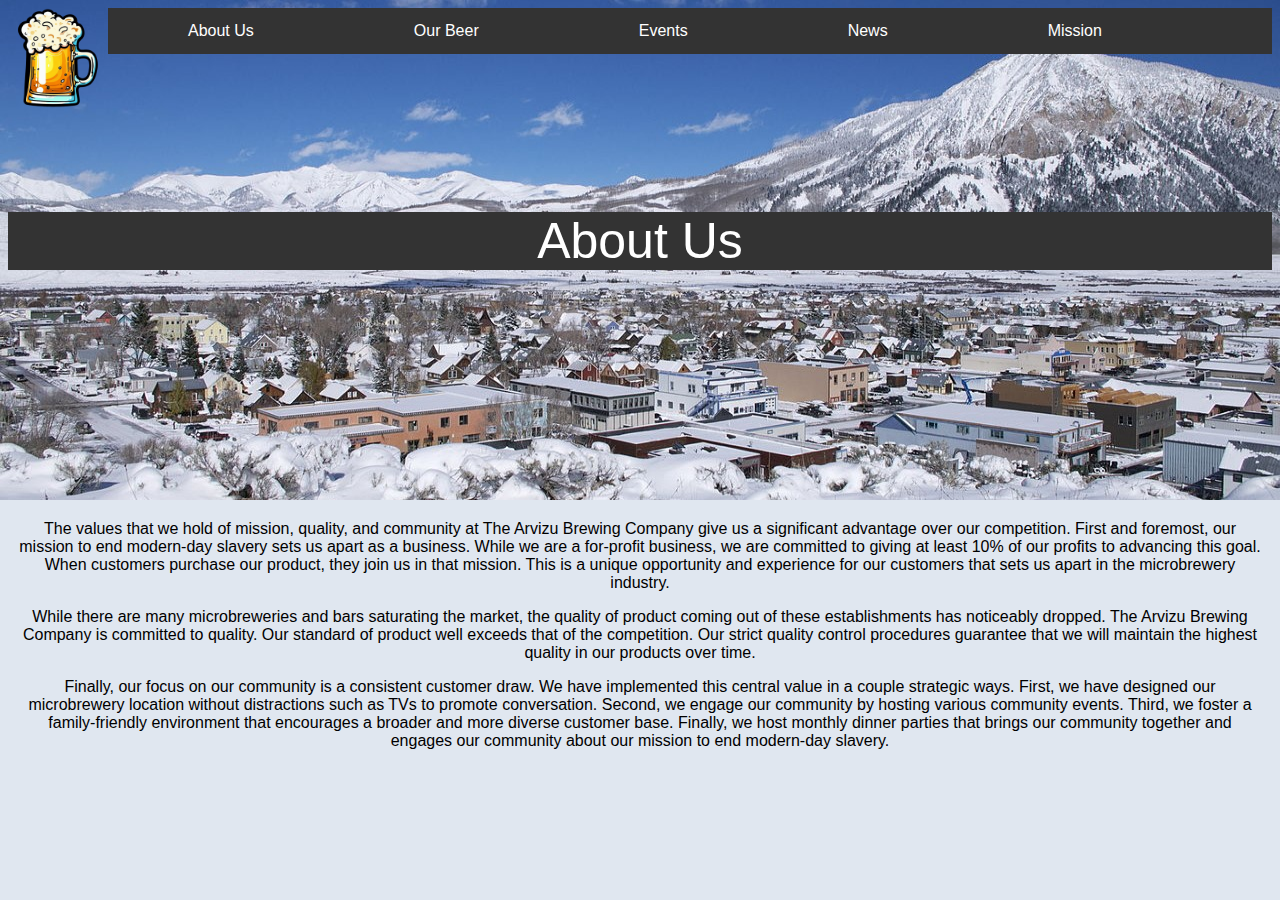
==== AboutUs.html @ 07cfa551 "Add files via upload" ====
<!doctype html>
<html lang="en-US">
  <head>
    <meta charset="utf-8" />
    <title>The Arvizu Brewing Company - About Us</title>
    <link rel="stylesheet" href="styles.css">  
  </head>
    
    
  <body>
      
    <header>
        
    <a href="index.html"> <img src="beericon.png"
                                      atl="Arvizu Brewing Homepage"
                                      width= "100" height="100" title="Arvizu Brewing Home Page"/> </a>
    
    
      <ul>
        <li><a href="AboutUs.html">About Us</a></li>
        <li><a href="OurBeer.html">Our Beer</a></li>
        <li><a href="Events.html">Events</a></li>
        <li><a href="News.html">News</a></li>
        <li><a href="Mission.html">Mission</a></li>
        <li><a href="ContactUs.html">Contact Us</a></li>
      </ul>
    
    </header>  
      <Name>
      <h1>About Us</h1>
      </Name>
<description>     
<p>
The values that we hold of mission, quality, and community at The Arvizu Brewing Company give us a significant advantage over our competition.
First and foremost, our mission to end modern-day slavery sets us apart as a business. While we are a for-profit business, we are committed to giving at least 10% of our profits to advancing this goal. When customers purchase our product, they join us in that mission. This is a unique opportunity and experience for our customers that sets us apart in the microbrewery industry.</p>
<p>While there are many microbreweries and bars saturating the market, the quality of product coming out of these establishments has noticeably dropped. The Arvizu Brewing Company is committed to quality. Our standard of product well exceeds that of the competition. Our strict quality control procedures guarantee that we will maintain the highest quality in our products over time.</p>
<p>Finally, our focus on our community is a consistent customer draw. We have implemented this central value in a couple strategic ways. First, we have designed our microbrewery location without distractions such as TVs to promote conversation. Second, we engage our community by hosting various community events. Third, we foster a family-friendly environment that encourages a broader and more diverse customer base. Finally, we host monthly dinner parties that brings our community together and engages our community about our mission to end modern-day slavery.</p>
</description>
    </body>
---- styles.css ----
html {
    
    background: #E0E7F0;
    background-image: url(CrestedButteBackground.jpg);
    background-size: 100% 500px;
    background-repeat: no-repeat;
}

body {
    
}

header {
    display: flex;
}

Name {
    display: block;
    text-align: center;
    background-color: #333;
    color: white;
    margin-top: 100px;
}


ul {
  list-style-type: none;
  margin: 0;
  padding: 0;
  overflow: hidden;
  background-color: #333;
  height: 46px;
}

li {
  float: left;
  font-family: "Open Sans", sans-serif;
  font-size: auto;
  font-weight: 500;
  font-style: normal;    
}

li a {
  display: block;
  color: white;
  text-align: center;
  padding: 14px 80px;
  text-decoration: none;
}

li a:hover {
  background-color: #111;
}

description {
    display: block;
    margin-top: 250px;
    margin-right: 10px;
    margin-left: 10px;
    text-align: center;
}

info {
  display: flex;
    margin-top: 80px;
}

hours {
 display: block;
 text-align: center;
    padding: 10px;
    margin: 50px;
    margin-left: 450px;
}

location {
  display: block;
    text-align: center;
    padding: 10px;
    margin: 50px;
}

p {
  font-family: "Open Sans", sans-serif;
  font-size: auto;
  font-weight: 500;
  font-style: normal;
}

h1 {
  font-family: "Raleway", sans-serif;
  font-size: 50px;
  font-weight: 500;
  font-style: bold;
}

h2 {
  font-family: "Raleway", sans-serif;
  font-size: auto;
  font-weight: 300;
  font-style: normal;   
}
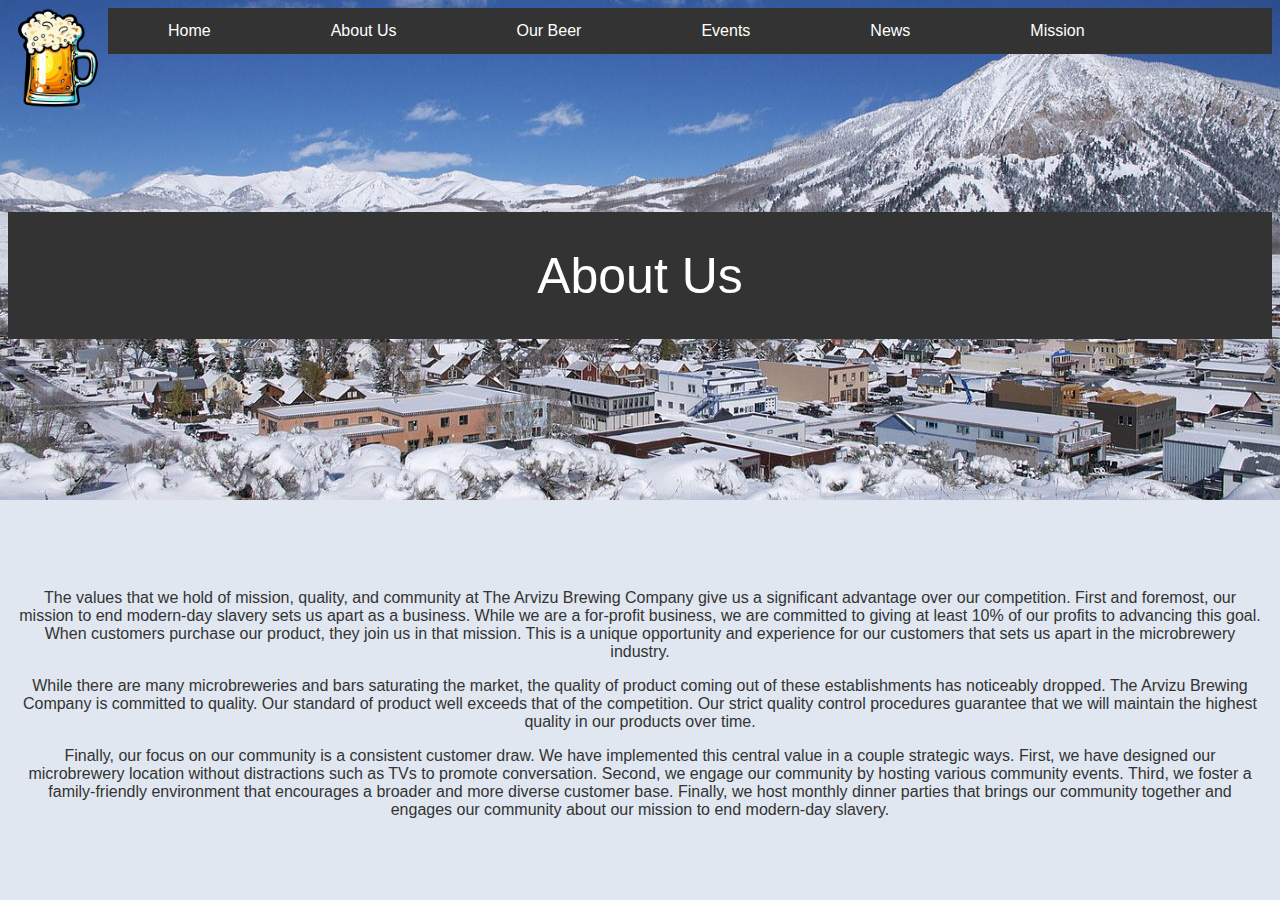
==== commit b2d7bcc1: "Add files via upload" ====
--- a/AboutUs.html
+++ b/AboutUs.html
@@ -17,6 +17,7 @@
     
     
       <ul>
+        <li><a href="index.html">Home</a></li>  
         <li><a href="AboutUs.html">About Us</a></li>
         <li><a href="OurBeer.html">Our Beer</a></li>
         <li><a href="Events.html">Events</a></li>
@@ -36,4 +37,6 @@
 <p>While there are many microbreweries and bars saturating the market, the quality of product coming out of these establishments has noticeably dropped. The Arvizu Brewing Company is committed to quality. Our standard of product well exceeds that of the competition. Our strict quality control procedures guarantee that we will maintain the highest quality in our products over time.</p>
 <p>Finally, our focus on our community is a consistent customer draw. We have implemented this central value in a couple strategic ways. First, we have designed our microbrewery location without distractions such as TVs to promote conversation. Second, we engage our community by hosting various community events. Third, we foster a family-friendly environment that encourages a broader and more diverse customer base. Finally, we host monthly dinner parties that brings our community together and engages our community about our mission to end modern-day slavery.</p>
 </description>
-    </body>+
+</body>
+</html>--- a/styles.css
+++ b/styles.css
@@ -20,6 +20,7 @@
     background-color: #333;
     color: white;
     margin-top: 100px;
+    padding: 1px;
 }
 
 
@@ -44,7 +45,7 @@
   display: block;
   color: white;
   text-align: center;
-  padding: 14px 80px;
+  padding: 14px 60px;
   text-decoration: none;
 }
 
@@ -70,7 +71,7 @@
  text-align: center;
     padding: 10px;
     margin: 50px;
-    margin-left: 450px;
+    margin-left: 350px;
 }
 
 location {
@@ -85,6 +86,7 @@
   font-size: auto;
   font-weight: 500;
   font-style: normal;
+    color: #333;
 }
 
 h1 {
@@ -99,4 +101,18 @@
   font-size: auto;
   font-weight: 300;
   font-style: normal;   
+}
+
+EVENTS {
+    border: 1px solid black;
+    margin: 5px;
+}
+
+event {
+    text-align: center;
+    display: block;
+    image-orientation: center;
+    border: 1px solid black;
+    margin: 20px;
+    padding: 5px;
 }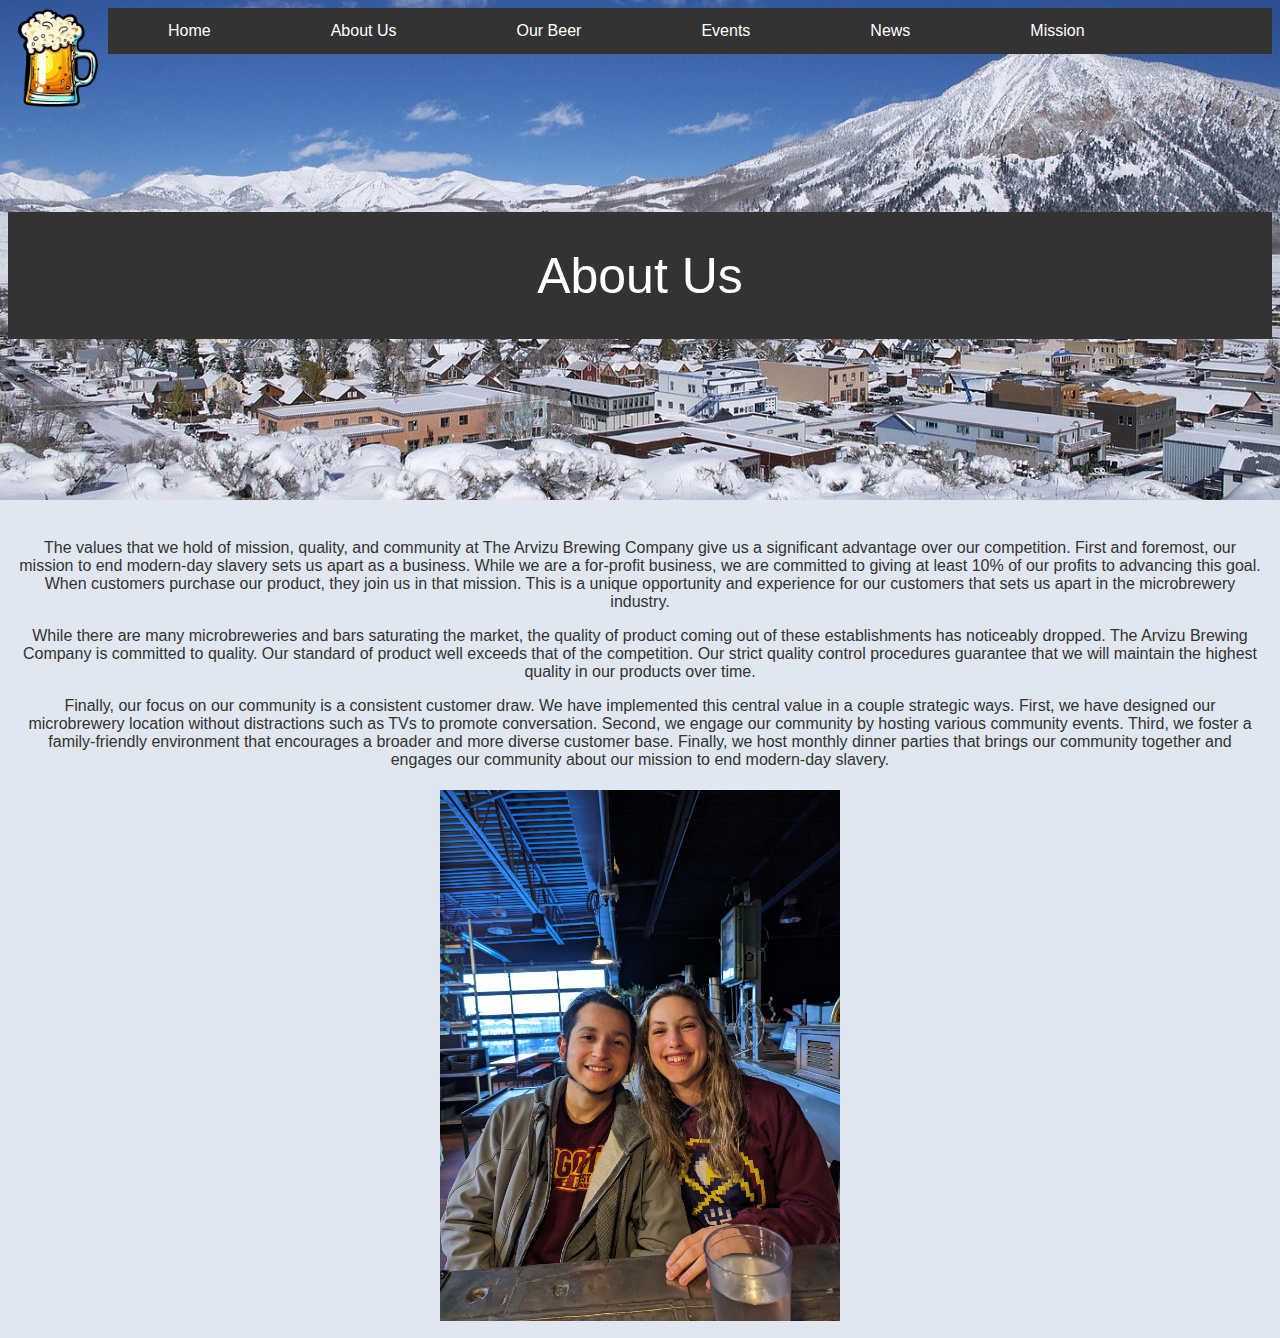
==== commit e0b72b89: "Add files via upload" ====
--- a/AboutUs.html
+++ b/AboutUs.html
@@ -38,5 +38,9 @@
 <p>Finally, our focus on our community is a consistent customer draw. We have implemented this central value in a couple strategic ways. First, we have designed our microbrewery location without distractions such as TVs to promote conversation. Second, we engage our community by hosting various community events. Third, we foster a family-friendly environment that encourages a broader and more diverse customer base. Finally, we host monthly dinner parties that brings our community together and engages our community about our mission to end modern-day slavery.</p>
 </description>
 
+      <Box>
+      <img src="AboutUs.jpg" width="400" height="auto">
+      </Box>
+      
 </body>
 </html>--- a/styles.css
+++ b/styles.css
@@ -7,11 +7,17 @@
 }
 
 body {
-    
+ text-align: center;   
 }
 
 header {
     display: flex;
+}
+
+Box {
+    display: block;
+    margin: 5px;
+    padding: 5px;
 }
 
 Name {
@@ -55,7 +61,7 @@
 
 description {
     display: block;
-    margin-top: 250px;
+    margin-top: 200px;
     margin-right: 10px;
     margin-left: 10px;
     text-align: center;
@@ -115,4 +121,99 @@
     border: 1px solid black;
     margin: 20px;
     padding: 5px;
-}+}
+
+PARTNER {
+        border: 1px solid black;
+    margin: 5px;
+}
+
+partner {
+      text-align: center;
+    display: block;
+    image-orientation: center;
+    border: 1px solid black;
+    margin: 20px;
+    padding: 5px;  
+}
+
+form {
+  display: inline-block;
+  padding: 1em
+  text-align: center;
+  padding: 20px;
+  margin: 20px;
+  background-color: #333;    
+}
+
+label {
+  display: inline-block;
+  min-width: 90px;
+  text-align: right;
+  font-family: "Open Sans", sans-serif;
+  font-size: auto;
+  font-weight: 500;
+  font-style: normal;
+    color: white;    
+}
+
+input,
+textarea {
+
+  width: 300px;
+  box-sizing: border-box;
+  border: 1px solid #999;
+}
+
+input:focus,
+textarea:focus {
+  border-color: #000;
+}
+
+textarea {
+  vertical-align: top;
+  height: 5em;
+}
+
+.button {
+  padding-left: 90px;
+}
+
+button {
+  margin-left: 0.5em;
+}
+
+
+table {
+  table-layout: fixed;
+  width: 100%;
+  border-collapse: collapse;
+  margin: auto;   
+  padding: 10px;
+  font-size: 15px;
+}
+
+th[scope='row'] {
+  background-color: #505050;
+  color: #fff;
+}
+
+th[scope='col'] {
+  background-color: #505050;
+  color: #fff;
+}
+
+td {
+    text-align: center;
+    border: 1px solid black;
+}
+
+article {
+    display: flex;
+}
+
+element {
+   display: block;
+    margin: 5px;
+    padding: 5px;
+}
